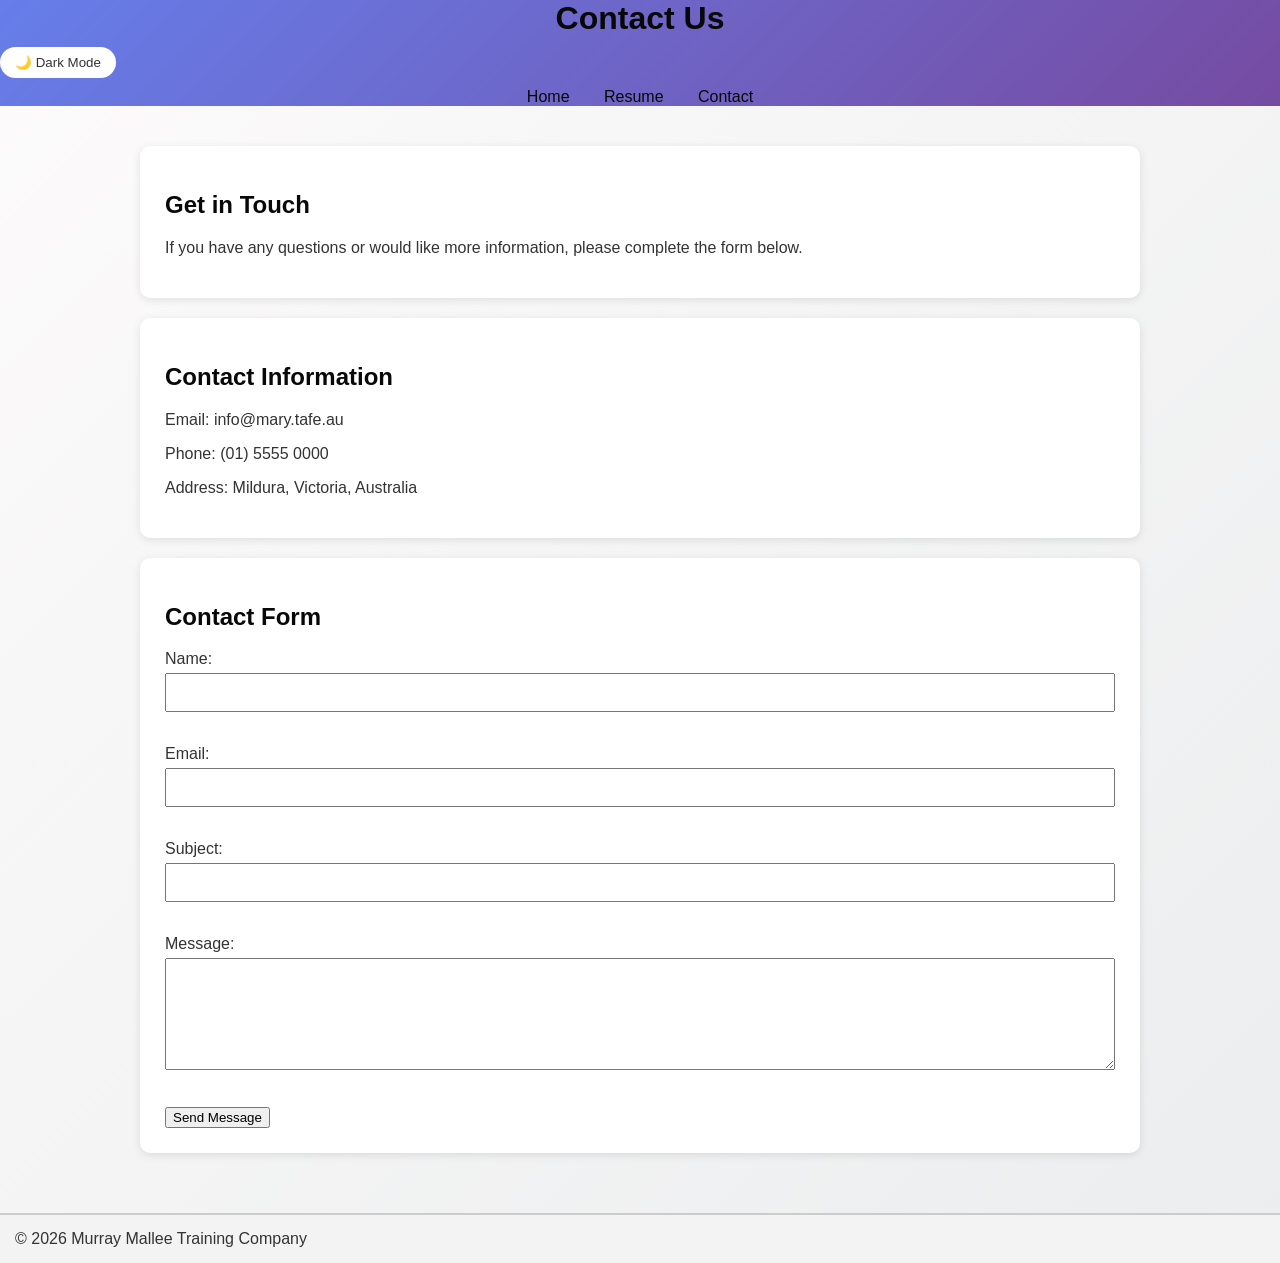
==== contact.html @ d8797ca4 "David Milano Resume update" ====
<!DOCTYPE html>
<html>
<head>
<title>Contact page</title>
<link rel="stylesheet" href="styles/styles.css">
</head>
<body>
    <header>
        <h1>Contact Us</h1>
        <button id="theme-toggle">🌙 Dark Mode</button>
        <nav>
            <a href="index.html">Home</a>
            <a href="resume.html">Resume</a>
            <a href="contact.html">Contact</a>
        </nav>
    </header>
    <main>
        <section>
            <h2>Get in Touch</h2>
            <p>
                If you have any questions or would like more information,
                please complete the form below.
            </p>
        </section>
        <section>
            <h2>Contact Information</h2>
            <p>Email: info@mary.tafe.au</p>
            <p>Phone: (01) 5555 0000</p>
            <p>Address: Mildura, Victoria, Australia</p>
        </section>
        <section>
            <h2>Contact Form</h2>
            <form>
                <label for="name">Name:</label><br>
                <input type="text" id="name" name="name" required><br><br>

                <label for="email">Email:</label><br>
                <input type="email" id="email" name="email" required><br><br>

                <label for="subject">Subject:</label><br>
                <input type="text" id="subject" name="subject"><br><br>

                <label for="message">Message:</label><br>
                <textarea id="message" name="message" rows="6" required></textarea><br><br>

                <button type="submit">Send Message</button>

            </form>
        </section>
    </main>
    <footer>
        <p>&copy; 2026 Murray Mallee Training Company</p>
    </footer>
    <!-- Dark-mode START -->
    <script>
    const button = document.getElementById('theme-toggle');
    /* When reding page */
    if (localStorage.getItem('theme') === 'dark') {
        document.body.classList.add('dark-mode');
        button.textContent = '☀️ Light Mode';
    } else {
        button.textContent = '🌙 Dark Mode';
    }
    /* When Click */
    button.addEventListener('click', () => {
        document.body.classList.toggle('dark-mode');
        if (document.body.classList.contains('dark-mode')) {
            button.textContent = '☀️ Light Mode';
            localStorage.setItem('theme', 'dark');
        } else {
            button.textContent = '🌙 Dark Mode';
            localStorage.setItem('theme', 'light');
        }
    });
    </script>
    <!-- Dark-mode END -->
</body>
</html>
---- styles/styles.css ----
/* Google Rubik Font */
@import url('https://fonts.googleapis.com/css2?family=Rubik:wght@300;400;500;700&display=swap');

/* body  */
body {
    font-family: Arial, sans-serif;
    margin: 0;
    background: linear-gradient(
        135deg,
        #fdfbfb 0%,
        #ebedee 100%
    );
    color: #333;
} 

/* Header / Banner */
header {
    background: linear-gradient(
        135deg,
        #667eea,
        #764ba2
    );
    color: white;
}


header h1 {
    margin: 0;
    text-align: center;
}

/* Navigation */
nav {
    margin-top: 10px;
    text-align: center;
}

nav a {
    color: #080808;
    text-decoration: none;
    margin: 0 15px;
    font-weight: 500;
}

nav a:hover {
    text-decoration: underline;
}

/* Main Content */
main {
    max-width: 1000px;
    margin: 20px auto;
    padding: 20px;
}

/* Welcome section */
section {
    background-color: white;
    padding: 25px;
    margin-bottom: 20px;
    border-radius: 10px;
    box-shadow: 0 2px 8px rgba(0,0,0,0.1);
}

/* Headings */
h1,
h2,
h3 {
    color: #080808;
}

/* Images */
img {
    max-width: 100%;
    height: auto;
    display: block;
    margin: 20px auto;
}

/* Tables */
table {
    width: 100%;
    border-collapse: collapse;
    margin-top: 15px;
}

th,
td {
    border: 1px solid #cccccc;
    padding: 10px;
    text-align: left;
}

th {
    background-color: #f3f3f3;
}

/* Forms */
input,
textarea {
    width: 100%;
    padding: 10px;
    margin-top: 5px;
    margin-bottom: 15px;
    box-sizing: border-box;
    font-family: 'Rubik', sans-serif;
}

input[type="submit"] {
    width: auto;
    cursor: pointer;
    background-color: #080808;
    color: white;
    border: none;
    padding: 10px 20px;
}

input[type="submit"]:hover {
    background-color: #333333;
}

/* Footer */
footer {
    background-color: #f3f3f3;
    border-top: 2px solid #cccccc;
    padding: 15px;
}

footer p {
    margin: 0;
    text-align: left;
}

/* Accessibility */
a:focus,
button:focus,
input:focus,
textarea:focus {
    outline: 2px solid #0066cc;
}

/* Dark Mode  */
body.dark-mode {
    background-color: #1e1e1e;
    color: #ffffff;}

body.dark-mode header {
    background: #121212;
}

body.dark-mode nav a {
    color: #ffffff;
}

body.dark-mode footer {
    background-color: #121212;
color: #ffffff;
}

body.dark-mode {
    background: none;
    background-color: #1e1e1e;
    color: #ffffff;
}

body.dark-mode h1,
body.dark-mode h2,
body.dark-mode h3 {
    color: white;
}

body.dark-mode section {
    background-color: #2a2a2a;
    color: white;
}

body.dark-mode table,
body.dark-mode th,
body.dark-mode td {
    border-color: #555;
}

body.dark-mode th {
    background-color: #333;
}

/* Dark Mode - toggle Style*/
#theme-toggle {
    padding: 8px 15px;
    border: none;
    border-radius: 20px;
    cursor: pointer;
    background: white;
    color: #333;
    margin-top: 10px;
}

body.dark-mode #theme-toggle {
    background: #444;
    color: white;
}

/* Responsive Design - for mobile*/
@media (max-width: 768px) {

    nav a {
        display: block;
        margin: 10px 0;
    }

    main {
        padding: 10px;
    }

    section {
        padding: 15px;
    }

    h1 {
        font-size: 1.8rem;
    }
}
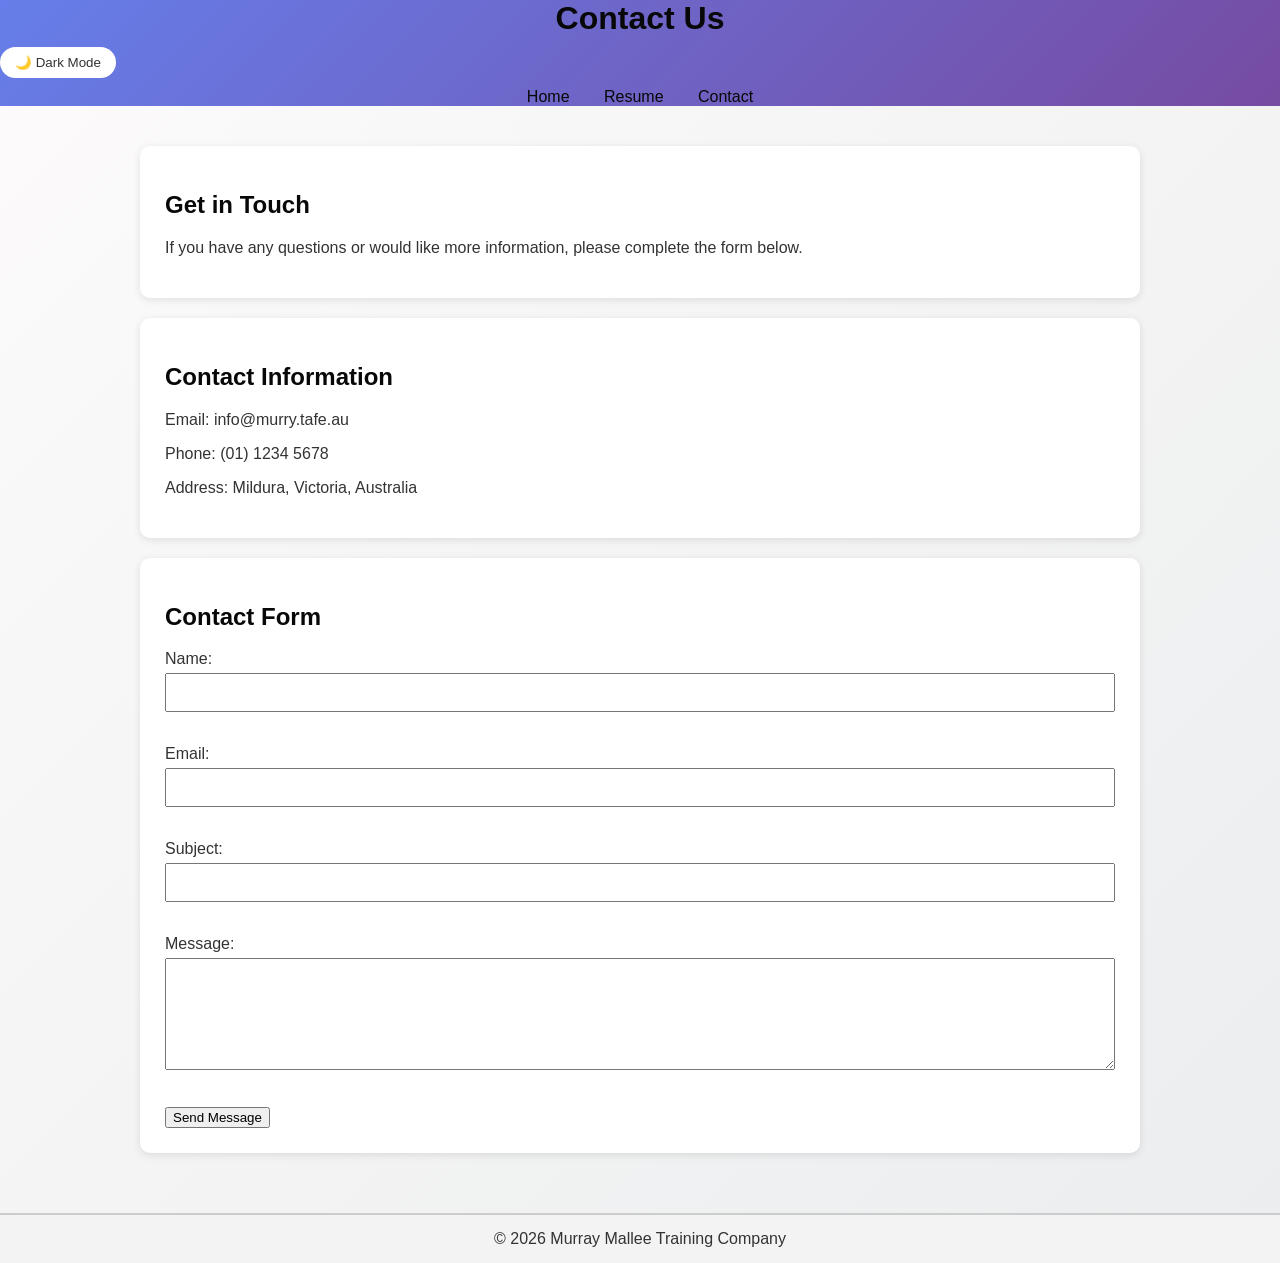
==== commit 8bd2b8ee: "footer p update - center" ====
--- a/contact.html
+++ b/contact.html
@@ -24,8 +24,8 @@
         </section>
         <section>
             <h2>Contact Information</h2>
-            <p>Email: info@mary.tafe.au</p>
-            <p>Phone: (01) 5555 0000</p>
+            <p>Email: info@murry.tafe.au</p>
+            <p>Phone: (01) 1234 5678</p>
             <p>Address: Mildura, Victoria, Australia</p>
         </section>
         <section>
--- a/styles/styles.css
+++ b/styles/styles.css
@@ -128,7 +128,7 @@
 
 footer p {
     margin: 0;
-    text-align: left;
+    text-align: center;
 }
 
 /* Accessibility */
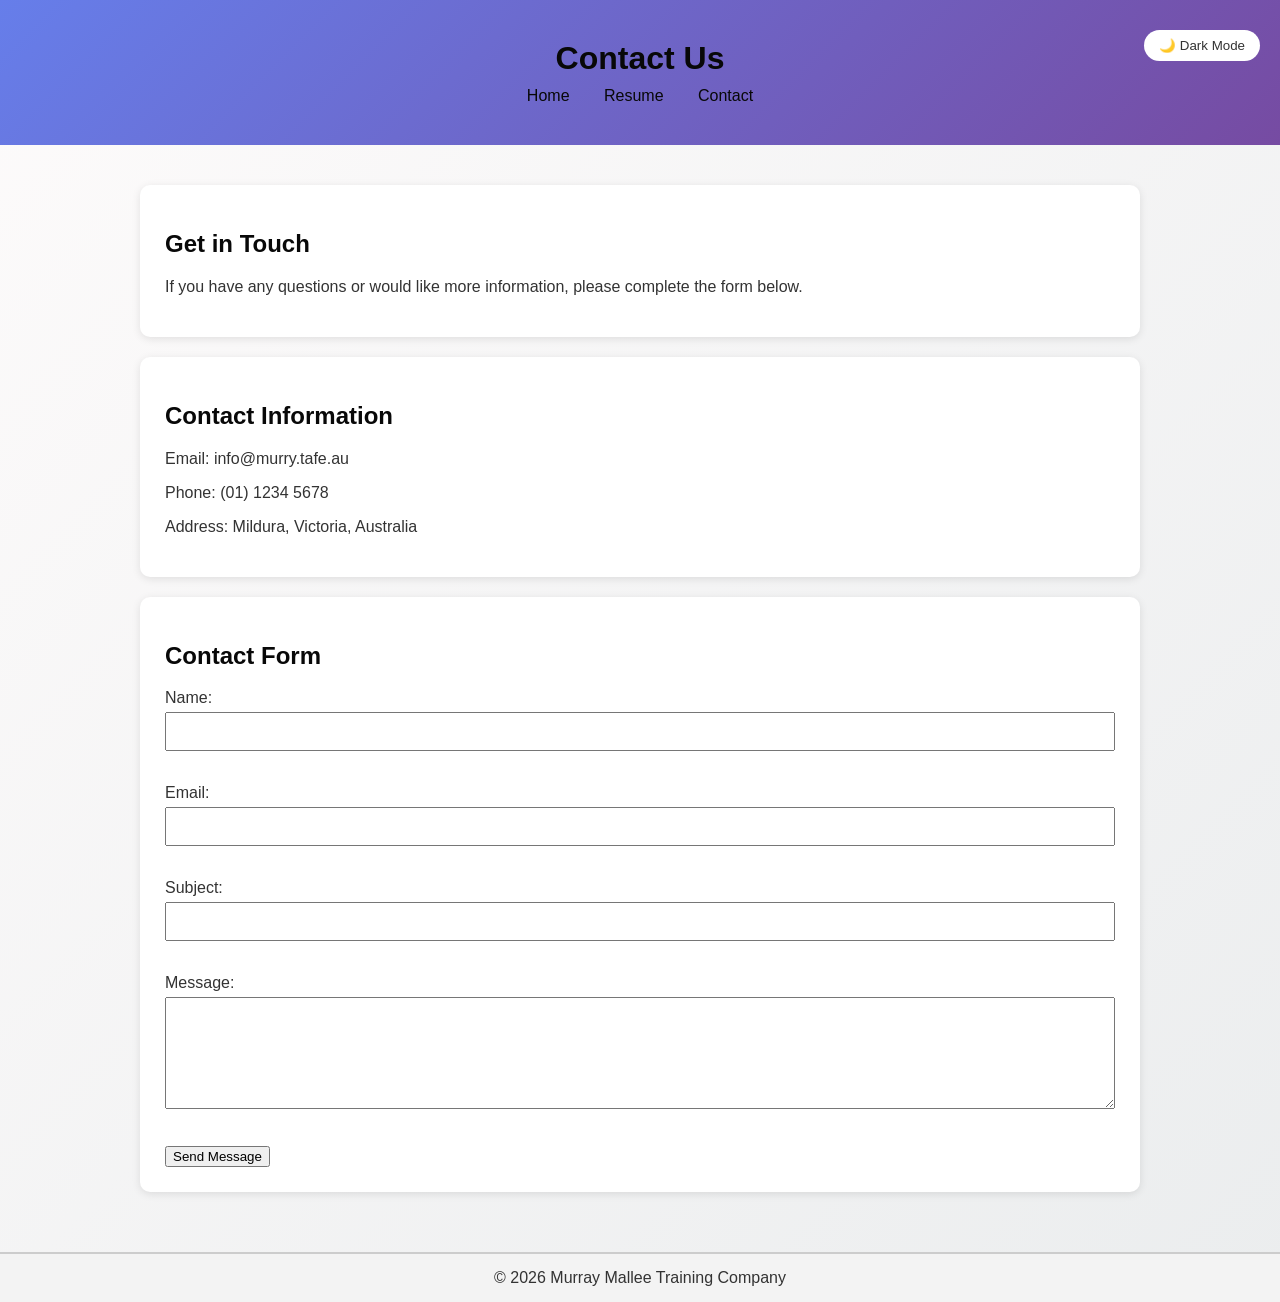
==== commit 0a3293ee: "Yuri tanaka - page uodate" ====
--- a/contact.html
+++ b/contact.html
@@ -1,8 +1,8 @@
 <!DOCTYPE html>
 <html>
 <head>
-<title>Contact page</title>
-<link rel="stylesheet" href="styles/styles.css">
+    <title>Contact page</title>
+    <link rel="stylesheet" href="styles/styles.css">
 </head>
 <body>
     <header>
--- a/styles/styles.css
+++ b/styles/styles.css
@@ -20,9 +20,13 @@
         #667eea,
         #764ba2
     );
-    color: white;
-}
-
+    color: white;    
+    display: flex;
+    flex-direction: column;
+    align-items: center;
+    position: relative;
+    padding: 40px 0;
+}
 
 header h1 {
     margin: 0;
@@ -62,6 +66,22 @@
     box-shadow: 0 2px 8px rgba(0,0,0,0.1);
 }
 
+/* Welcom */
+.Welcom {
+    text-align: center;
+    padding: 40px;
+}
+
+.welcome h2 {
+    text-align: center;
+}
+
+/* Welcom p*/
+.welcome p {
+    text-align: center;
+}
+
+
 /* Headings */
 h1,
 h2,
@@ -76,6 +96,42 @@
     display: block;
     margin: 20px auto;
 }
+
+/* staff-photo */
+.staff-grid {
+    display: grid;
+    grid-template-columns: repeat(3, 180px);
+    justify-content: center;
+    gap: 20px;
+}
+
+.staff-card {
+    width: 180px;
+    padding: 10px;
+    text-align: center;
+    background: white;
+    border-radius: 10px;
+    box-shadow: 0 2px 6px rgba(0,0,0,0.1);
+}
+
+
+.staff-photo {
+    width: 120px;
+    height: 120px;
+    border-radius: 50%;
+    object-fit: cover;
+    margin-bottom: 10px;
+}
+
+.staff-card h3 {
+    margin: 10px 0;
+    font-size: 1rem;
+}
+
+.profile-link {
+    font-size: 0.9rem;
+}
+
 
 /* Tables */
 table {
@@ -184,6 +240,31 @@
     background-color: #333;
 }
 
+
+/* Staff Card Dark Mode */
+body.dark-mode .staff-card {
+   background-color: #2a2a2a;
+    color: white;
+    box-shadow: 0 2px 6p* rgba(255,255,255,0.1);
+}
+
+body.dark-mode .staff-card h3 {
+    color:white;
+}
+
+body.dark-mode .profile-link {
+    background-color: #0d6efd;
+    color: white;
+}
+
+body.dark-mode .profile-link:hover {
+    background-color: #0b5ed7;
+}
+
+body.dark-mode .staff-photo {
+    border: 2px solid #555;
+}
+
 /* Dark Mode - toggle Style*/
 #theme-toggle {
     padding: 8px 15px;
@@ -192,7 +273,10 @@
     cursor: pointer;
     background: white;
     color: #333;
-    margin-top: 10px;
+    margin-top: 10px;    
+    position: absolute;
+    right: 20px;
+    top: 20px;
 }
 
 body.dark-mode #theme-toggle {
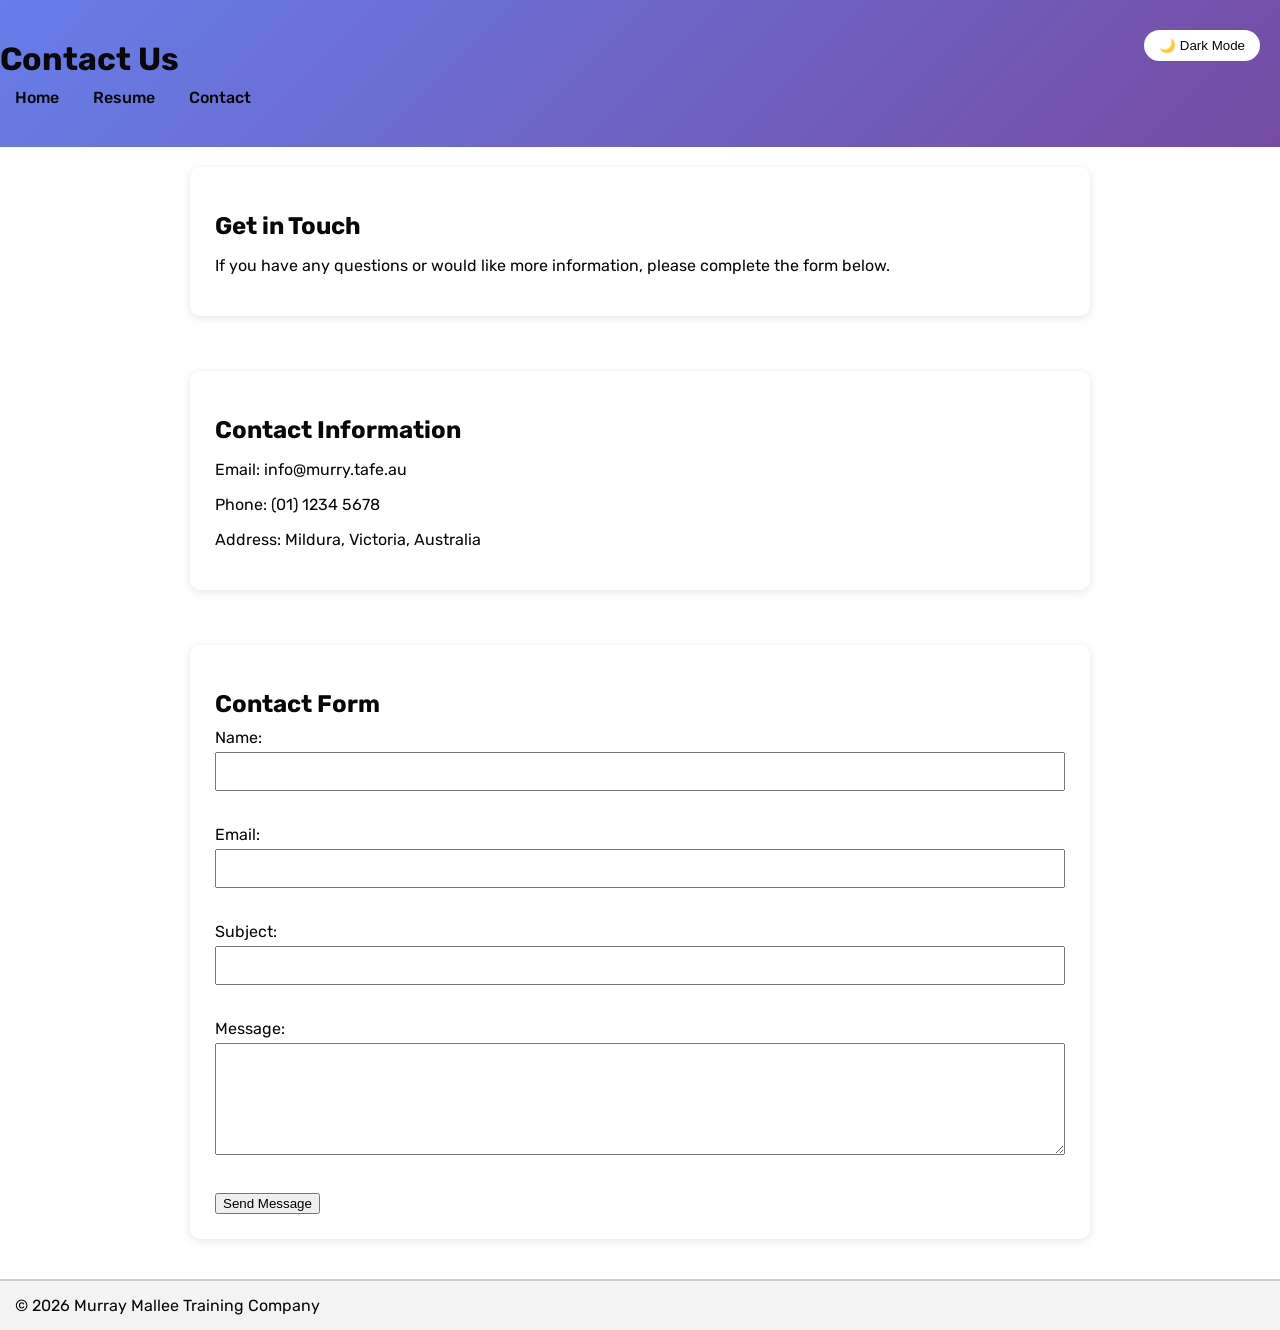
==== commit c99893bd: "CSS style update" ====
--- a/contact.html
+++ b/contact.html
@@ -2,6 +2,7 @@
 <html>
 <head>
     <title>Contact page</title>
+    <meta name="viewport" content="width=device-width, initial-scale=1.0">   
     <link rel="stylesheet" href="styles/styles.css">
 </head>
 <body>
@@ -51,28 +52,7 @@
     <footer>
         <p>&copy; 2026 Murray Mallee Training Company</p>
     </footer>
-    <!-- Dark-mode START -->
-    <script>
-    const button = document.getElementById('theme-toggle');
-    /* When reding page */
-    if (localStorage.getItem('theme') === 'dark') {
-        document.body.classList.add('dark-mode');
-        button.textContent = '☀️ Light Mode';
-    } else {
-        button.textContent = '🌙 Dark Mode';
-    }
-    /* When Click */
-    button.addEventListener('click', () => {
-        document.body.classList.toggle('dark-mode');
-        if (document.body.classList.contains('dark-mode')) {
-            button.textContent = '☀️ Light Mode';
-            localStorage.setItem('theme', 'dark');
-        } else {
-            button.textContent = '🌙 Dark Mode';
-            localStorage.setItem('theme', 'light');
-        }
-    });
-    </script>
-    <!-- Dark-mode END -->
+    <!-- Dark-mode -->
+    <script src="js/darkmode.js"></script>
 </body>
 </html>
--- a/styles/styles.css
+++ b/styles/styles.css
@@ -3,15 +3,12 @@
 
 /* body  */
 body {
-    font-family: Arial, sans-serif;
+    font-family: 'Rubik', sans-serif;
     margin: 0;
-    background: linear-gradient(
-        135deg,
-        #fdfbfb 0%,
-        #ebedee 100%
-    );
-    color: #333;
-} 
+    background-color: white;
+    color: #080808;
+}
+
 
 /* Header / Banner */
 header {
@@ -23,20 +20,20 @@
     color: white;    
     display: flex;
     flex-direction: column;
-    align-items: center;
+    align-items: left;
     position: relative;
     padding: 40px 0;
 }
 
 header h1 {
     margin: 0;
-    text-align: center;
+    text-align: left;
 }
 
 /* Navigation */
 nav {
     margin-top: 10px;
-    text-align: center;
+    text-align: left;
 }
 
 nav a {
@@ -52,9 +49,18 @@
 
 /* Main Content */
 main {
-    max-width: 1000px;
-    margin: 20px auto;
+    max-width: 900px;
+    margin: 0 auto;
     padding: 20px;
+
+    display: flex;
+    flex-direction: column;
+    gap: 35px;
+}
+
+main h2 {
+    text-align: left;
+    margin-bottom: 10px;
 }
 
 /* Welcome section */
@@ -68,17 +74,17 @@
 
 /* Welcom */
 .Welcom {
-    text-align: center;
+    text-align: left;
     padding: 40px;
 }
 
 .welcome h2 {
-    text-align: center;
+    text-align: left;
 }
 
 /* Welcom p*/
 .welcome p {
-    text-align: center;
+    text-align: left;
 }
 
 
@@ -98,22 +104,22 @@
 }
 
 /* staff-photo */
+
 .staff-grid {
     display: grid;
-    grid-template-columns: repeat(3, 180px);
-    justify-content: center;
-    gap: 20px;
+    grid-template-columns: repeat(3, 220px);
+    gap: 40px;
+    justify-content: left;
 }
 
 .staff-card {
     width: 180px;
     padding: 10px;
-    text-align: center;
+    text-align: left;
     background: white;
     border-radius: 10px;
     box-shadow: 0 2px 6px rgba(0,0,0,0.1);
-}
-
+} 
 
 .staff-photo {
     width: 120px;
@@ -160,6 +166,7 @@
     margin-bottom: 15px;
     box-sizing: border-box;
     font-family: 'Rubik', sans-serif;
+    text-align: center;
 }
 
 input[type="submit"] {
@@ -172,7 +179,7 @@
 }
 
 input[type="submit"]:hover {
-    background-color: #333333;
+    background-color: #080808;
 }
 
 /* Footer */
@@ -184,7 +191,7 @@
 
 footer p {
     margin: 0;
-    text-align: center;
+    text-align: left;
 }
 
 /* Accessibility */
@@ -237,7 +244,7 @@
 }
 
 body.dark-mode th {
-    background-color: #333;
+    background-color: #080808;
 }
 
 
@@ -245,7 +252,7 @@
 body.dark-mode .staff-card {
    background-color: #2a2a2a;
     color: white;
-    box-shadow: 0 2px 6p* rgba(255,255,255,0.1);
+    box-shadow: 0 2px 6px rgba(255,255,255,0.1);
 }
 
 body.dark-mode .staff-card h3 {
@@ -253,12 +260,7 @@
 }
 
 body.dark-mode .profile-link {
-    background-color: #0d6efd;
-    color: white;
-}
-
-body.dark-mode .profile-link:hover {
-    background-color: #0b5ed7;
+    color: white;
 }
 
 body.dark-mode .staff-photo {
@@ -272,7 +274,7 @@
     border-radius: 20px;
     cursor: pointer;
     background: white;
-    color: #333;
+    color: #080808;
     margin-top: 10px;    
     position: absolute;
     right: 20px;
@@ -284,8 +286,8 @@
     color: white;
 }
 
-/* Responsive Design - for mobile*/
-@media (max-width: 768px) {
+/* Responsive Design - for smartphone*/
+@media (max-width: 600px) {
 
     nav a {
         display: block;
@@ -303,4 +305,47 @@
     h1 {
         font-size: 1.8rem;
     }
+    
+    .staff-grid {
+        grid-template-columns: 1fr;
+    }
+
+    .staff-card {
+        width: 100%;
+        max-width: 300px;
+        margin: 0 auto;
+    }
+
+}
+
+/* Responsive Design - for tablet*/
+@media (max-width: 900px) {
+
+    nav a {
+        display: block;
+        margin: 10px 0;
+    }
+
+    main {
+        padding: 10px;
+    }
+
+    section {
+        padding: 15px;
+    }
+
+    h1 {
+        font-size: 1.8rem;
+    }
+
+    .staff-grid {
+        grid-template-columns: repeat(2, 220px);
+    }
+
+    .staff-card {
+        width: 100%;
+        max-width: 300px;
+        margin: 0 auto;
+    }
+
 }
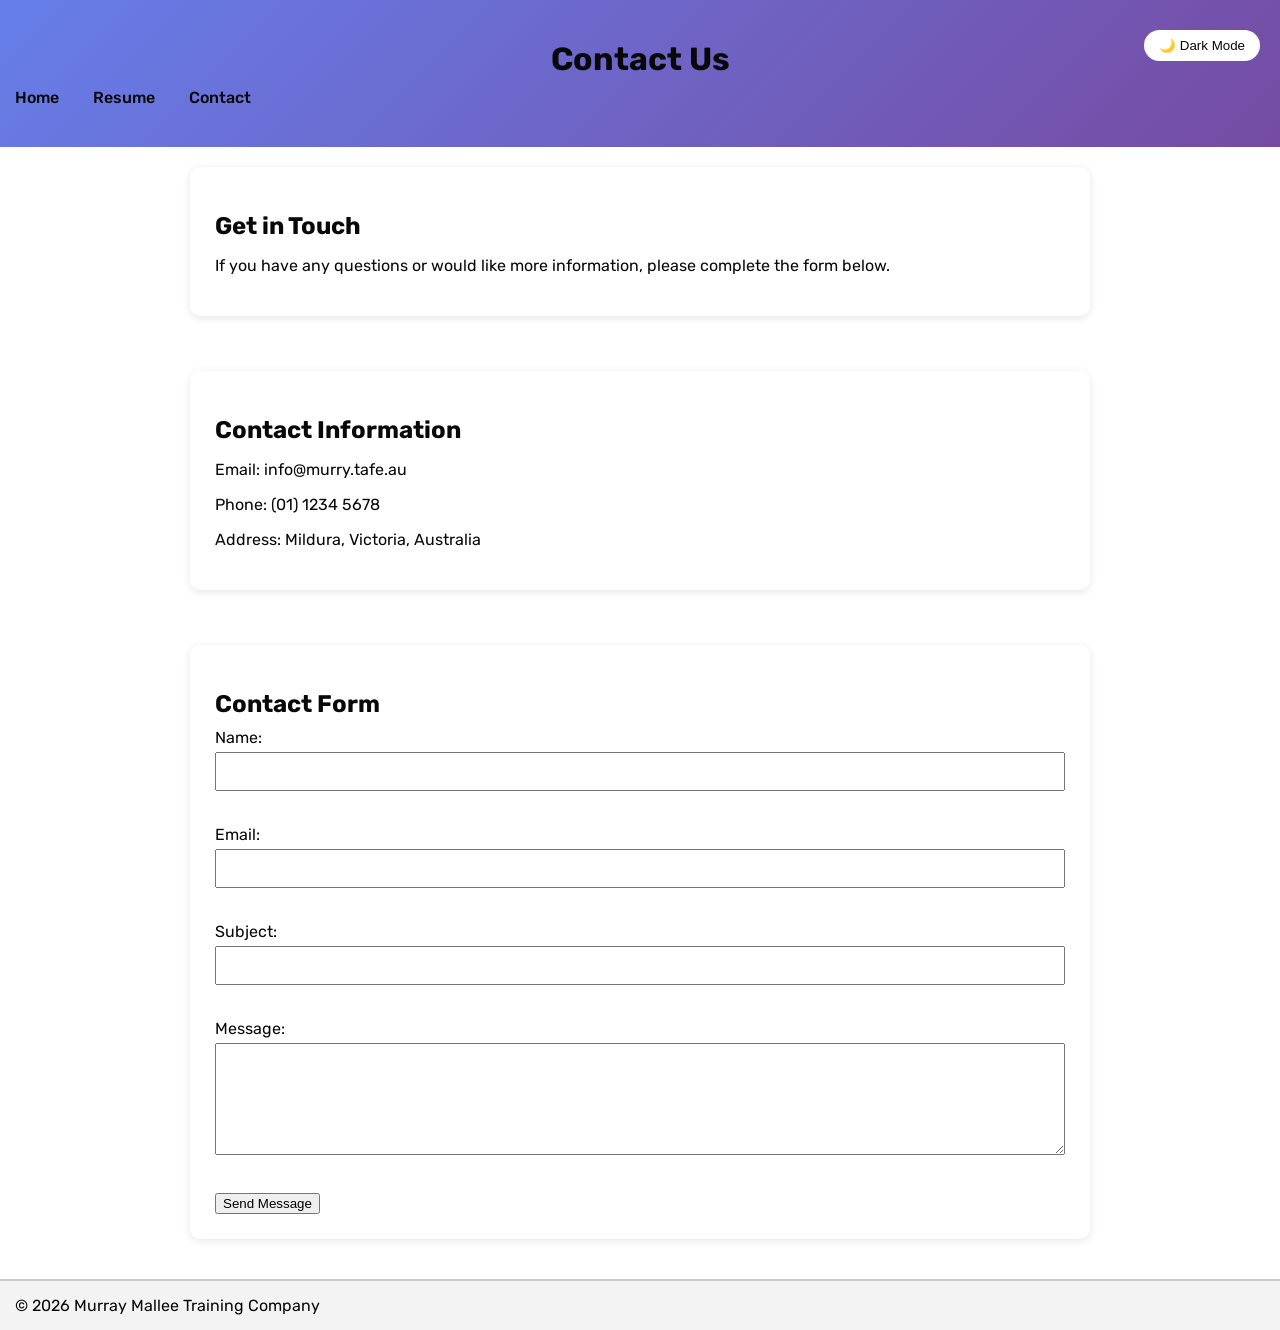
==== commit 2fe373d0: "lang attribute update" ====
--- a/contact.html
+++ b/contact.html
@@ -1,5 +1,5 @@
 <!DOCTYPE html>
-<html>
+<html lang="en">
 <head>
     <title>Contact page</title>
     <meta name="viewport" content="width=device-width, initial-scale=1.0">   
--- a/styles/styles.css
+++ b/styles/styles.css
@@ -27,7 +27,7 @@
 
 header h1 {
     margin: 0;
-    text-align: left;
+    text-align: center;
 }
 
 /* Navigation */
@@ -115,7 +115,7 @@
 .staff-card {
     width: 180px;
     padding: 10px;
-    text-align: left;
+    text-align: center;
     background: white;
     border-radius: 10px;
     box-shadow: 0 2px 6px rgba(0,0,0,0.1);
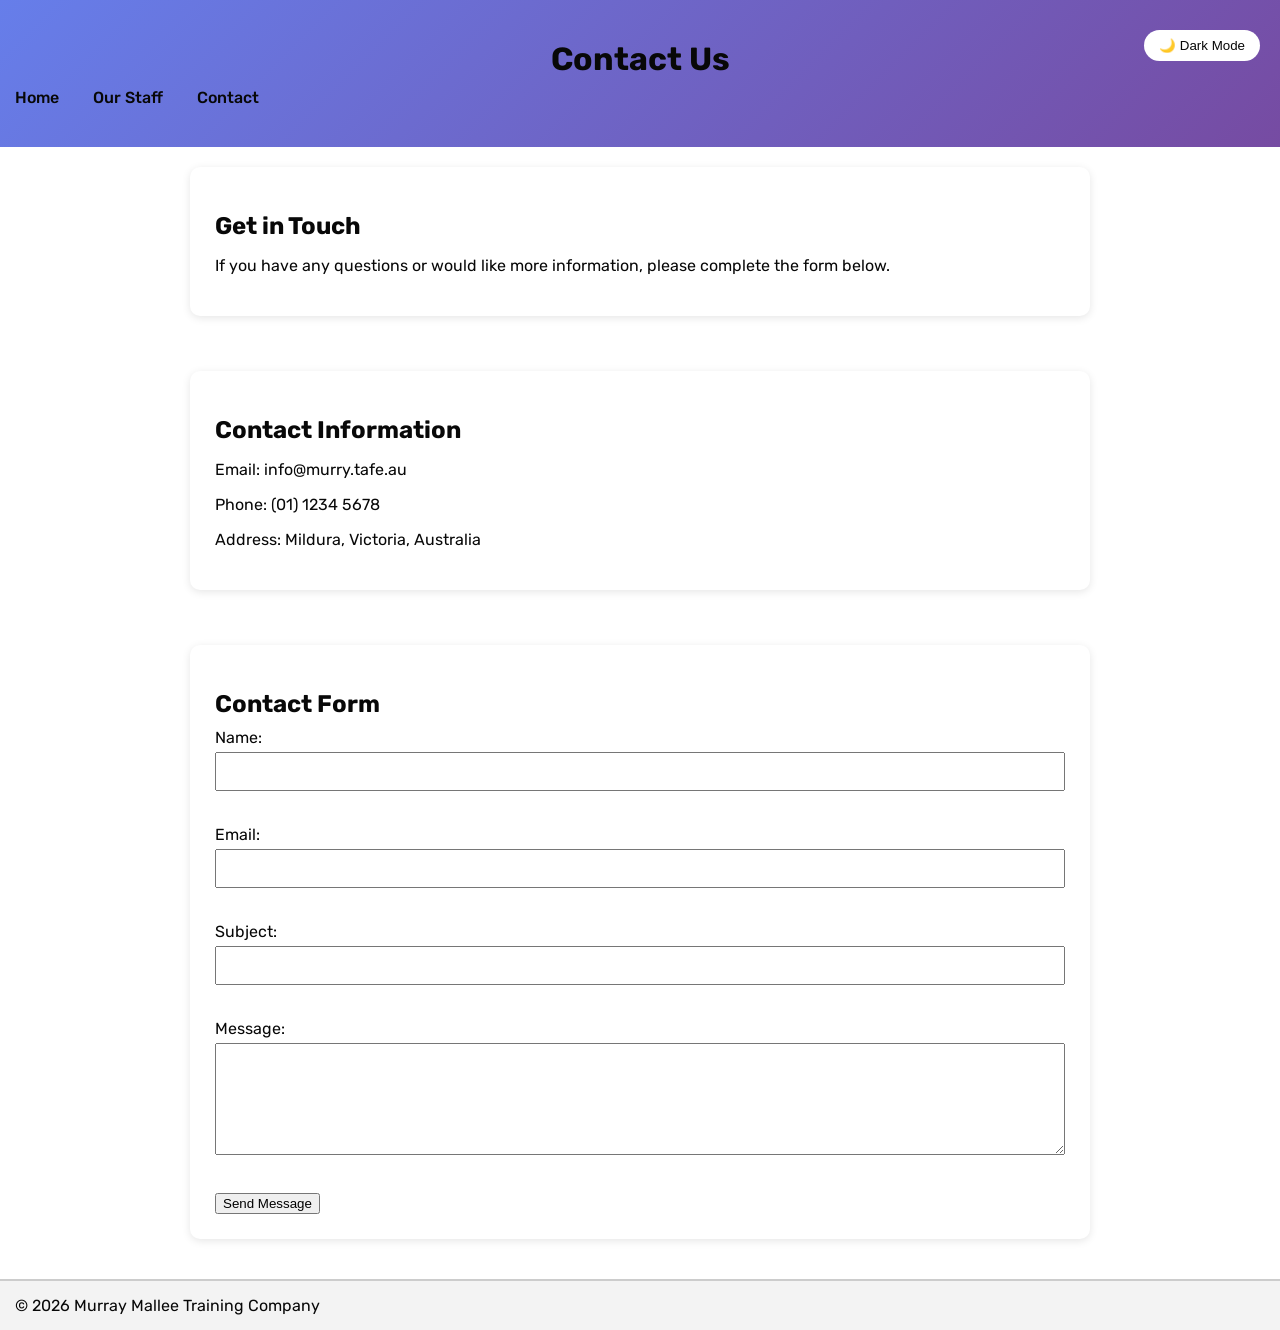
==== commit be4e78d5: "Our Staff renamed" ====
--- a/contact.html
+++ b/contact.html
@@ -11,7 +11,7 @@
         <button id="theme-toggle">🌙 Dark Mode</button>
         <nav>
             <a href="index.html">Home</a>
-            <a href="resume.html">Resume</a>
+            <a href="resume.html">Our Staff</a>
             <a href="contact.html">Contact</a>
         </nav>
     </header>
